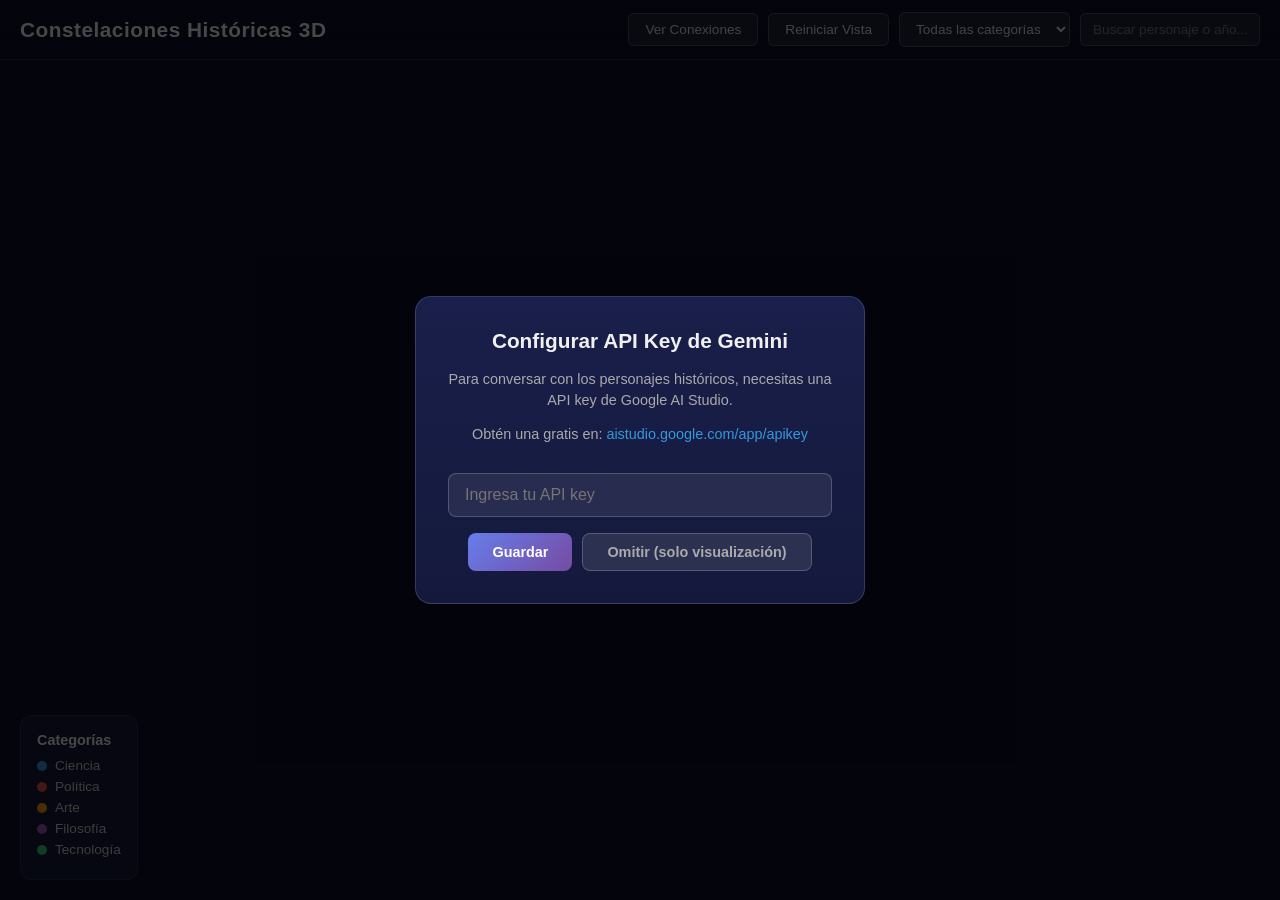
==== index.html @ df0fa700 "Proyecto 'arreglado'" ====
<!DOCTYPE html>
<html lang="es">
<head>
    <meta charset="UTF-8">
    <meta name="viewport" content="width=device-width, initial-scale=1.0">
    <title>Constelaciones Históricas 3D</title>
    <link rel="stylesheet" href="css/styles.css">
    <!-- Import maps para Three.js y D3.js -->
    <script type="importmap">
    {
        "imports": {
            "three": "https://unpkg.com/three@0.160.0/build/three.module.js",
            "three/addons/": "https://unpkg.com/three@0.160.0/examples/jsm/",
            "d3": "https://unpkg.com/d3@7.8.5/src/index.js",
            "d3-selection": "https://unpkg.com/d3-selection@3.0.0/src/index.js",
            "d3-zoom": "https://unpkg.com/d3-zoom@3.0.0/src/index.js",
            "d3-drag": "https://unpkg.com/d3-drag@3.0.0/src/index.js",
            "d3-dispatch": "https://unpkg.com/d3-dispatch@3.0.1/src/index.js",
            "d3-interpolate": "https://unpkg.com/d3-interpolate@3.0.1/src/index.js",
            "d3-transition": "https://unpkg.com/d3-transition@3.0.1/src/index.js",
            "d3-color": "https://unpkg.com/d3-color@3.1.0/src/index.js",
            "d3-ease": "https://unpkg.com/d3-ease@3.0.1/src/index.js",
            "d3-timer": "https://unpkg.com/d3-timer@3.0.1/src/index.js"
        }
    }
    </script>
</head>
<body>
    <!-- Barra de título y controles -->
    <div id="header">
        <h1>Constelaciones Históricas 3D</h1>
        <div id="controls">
            <button id="btn-connections" class="toggle-btn">Ver Conexiones</button>
            <button id="btn-reset" class="control-btn">Reiniciar Vista</button>
            <select id="filter-category">
                <option value="all">Todas las categorías</option>
                <option value="ciencia">Ciencia</option>
                <option value="arte">Arte</option>
                <option value="filosofia">Filosofía</option>
                <option value="politica">Política</option>
                <option value="tecnologia">Tecnología</option>
            </select>
            <input type="text" id="search-node" placeholder="Buscar personaje o año...">
        </div>
    </div>

    <!-- Panel informativo del nodo -->
    <div id="info-panel" class="hidden">
        <button id="info-close">&times;</button>
        <h3 id="info-title"></h3>
        <p id="info-year"></p>
        <p id="info-summary"></p>
        <p id="info-category"></p>
        <button id="btn-chat" class="chat-btn">Conversar con este personaje</button>
    </div>

    <!-- Panel de chat con personaje -->
    <div id="chat-panel" class="hidden">
        <div id="chat-header">
            <img id="chat-avatar" src="" alt="">
            <div>
                <h3 id="chat-name"></h3>
                <span id="chat-status">En línea</span>
            </div>
            <button id="chat-close">&times;</button>
        </div>
        <div id="chat-messages"></div>
        <div id="chat-input-area">
            <input type="text" id="chat-input" placeholder="Escribe tu pregunta...">
            <button id="chat-send">Enviar</button>
        </div>
    </div>

    <!-- Configuración API Key -->
    <div id="api-key-modal" class="modal">
        <div class="modal-content">
            <h3>Configurar API Key de Gemini</h3>
            <p>Para conversar con los personajes históricos, necesitas una API key de Google AI Studio.</p>
            <p>Obtén una gratis en: <a href="https://aistudio.google.com/app/apikey" target="_blank">aistudio.google.com/app/apikey</a></p>
            <input type="password" id="api-key-input" placeholder="Ingresa tu API key">
            <div class="modal-buttons">
                <button id="btn-save-key">Guardar</button>
                <button id="btn-skip-key" class="secondary">Omitir (solo visualización)</button>
            </div>
        </div>
    </div>

    <!-- Leyenda de categorías -->
    <div id="legend">
        <h4>Categorías</h4>
        <div class="legend-item"><span class="dot" style="background:#3498db"></span> Ciencia</div>
        <div class="legend-item"><span class="dot" style="background:#e74c3c"></span> Política</div>
        <div class="legend-item"><span class="dot" style="background:#f39c12"></span> Arte</div>
        <div class="legend-item"><span class="dot" style="background:#9b59b6"></span> Filosofía</div>
        <div class="legend-item"><span class="dot" style="background:#2ecc71"></span> Tecnología</div>
    </div>

    <!-- Contenedor del canvas 3D -->
    <div id="canvas-container"></div>

    <!-- Tooltip -->
    <div id="tooltip" class="hidden"></div>

    <!-- Scripts -->
    <script type="module" src="js/main.js"></script>
</body>
</html>
---- css/styles.css ----
/* ============================================
   Constelaciones Históricas 3D - Estilos
   ============================================ */

* {
    box-sizing: border-box;
    margin: 0;
    padding: 0;
}

body {
    font-family: 'Segoe UI', Tahoma, Geneva, Verdana, sans-serif;
    background: #0a0e27;
    color: #e0e0e0;
    overflow: hidden;
    height: 100vh;
    width: 100vw;
}

/* ===== HEADER ===== */
#header {
    position: fixed;
    top: 0;
    left: 0;
    right: 0;
    height: 60px;
    background: linear-gradient(180deg, rgba(10,14,39,0.95) 0%, rgba(10,14,39,0.8) 100%);
    display: flex;
    align-items: center;
    justify-content: space-between;
    padding: 0 20px;
    z-index: 100;
    border-bottom: 1px solid rgba(255,255,255,0.1);
}

#header h1 {
    font-size: 1.3rem;
    color: #f0f0f0;
    font-weight: 600;
    letter-spacing: 0.5px;
}

#controls {
    display: flex;
    gap: 10px;
    align-items: center;
}

.control-btn, .toggle-btn {
    padding: 8px 16px;
    border: 1px solid rgba(255,255,255,0.2);
    border-radius: 6px;
    background: rgba(255,255,255,0.08);
    color: #e0e0e0;
    cursor: pointer;
    font-size: 0.85rem;
    transition: all 0.2s;
}

.control-btn:hover, .toggle-btn:hover {
    background: rgba(255,255,255,0.15);
    border-color: rgba(255,255,255,0.3);
}

.toggle-btn.active {
    background: rgba(52, 152, 219, 0.3);
    border-color: rgba(52, 152, 219, 0.6);
    color: #3498db;
}

#filter-category {
    padding: 8px 12px;
    border-radius: 6px;
    border: 1px solid rgba(255,255,255,0.2);
    background: rgba(255,255,255,0.08);
    color: #e0e0e0;
    font-size: 0.85rem;
    cursor: pointer;
}

#filter-category option {
    background: #1a1f4b;
    color: #e0e0e0;
}

#search-node {
    padding: 8px 12px;
    border-radius: 6px;
    border: 1px solid rgba(255,255,255,0.2);
    background: rgba(255,255,255,0.08);
    color: #e0e0e0;
    font-size: 0.85rem;
    width: 180px;
}

#search-node::placeholder {
    color: rgba(255,255,255,0.4);
}

/* ===== CANVAS ===== */
#canvas-container {
    position: fixed;
    top: 60px;
    left: 0;
    right: 0;
    bottom: 0;
}

#canvas-container canvas {
    display: block;
    width: 100%;
    height: 100%;
}

/* ===== TOOLTIP ===== */
#tooltip {
    position: fixed;
    background: rgba(20, 25, 60, 0.95);
    border: 1px solid rgba(255,255,255,0.2);
    border-radius: 8px;
    padding: 10px 14px;
    pointer-events: none;
    z-index: 200;
    max-width: 250px;
    font-size: 0.85rem;
    box-shadow: 0 4px 20px rgba(0,0,0,0.5);
    backdrop-filter: blur(10px);
}

#tooltip.hidden {
    display: none;
}

#tooltip .tooltip-name {
    font-weight: 600;
    color: #f39c12;
    margin-bottom: 4px;
}

#tooltip .tooltip-year {
    color: #3498db;
    font-size: 0.8rem;
    margin-bottom: 4px;
}

#tooltip .tooltip-summary {
    color: #ccc;
    line-height: 1.4;
}

/* ===== INFO PANEL ===== */
#info-panel {
    position: fixed;
    top: 80px;
    right: 20px;
    width: 300px;
    background: rgba(20, 25, 60, 0.95);
    border: 1px solid rgba(255,255,255,0.15);
    border-radius: 12px;
    padding: 20px;
    z-index: 150;
    backdrop-filter: blur(10px);
    box-shadow: 0 8px 32px rgba(0,0,0,0.4);
}

#info-panel.hidden {
    display: none;
}

#info-close {
    position: absolute;
    top: 10px;
    right: 14px;
    background: none;
    border: none;
    color: #999;
    font-size: 1.5rem;
    cursor: pointer;
    line-height: 1;
}

#info-close:hover {
    color: #fff;
}

#info-title {
    font-size: 1.2rem;
    color: #f39c12;
    margin-bottom: 8px;
    padding-right: 20px;
}

#info-year {
    color: #3498db;
    font-size: 0.9rem;
    margin-bottom: 12px;
}

#info-summary {
    color: #ccc;
    line-height: 1.5;
    margin-bottom: 12px;
    font-size: 0.9rem;
}

#info-category {
    display: inline-block;
    padding: 4px 12px;
    border-radius: 20px;
    font-size: 0.8rem;
    font-weight: 500;
    margin-bottom: 16px;
}

.chat-btn {
    width: 100%;
    padding: 12px;
    background: linear-gradient(135deg, #667eea 0%, #764ba2 100%);
    border: none;
    border-radius: 8px;
    color: white;
    font-weight: 600;
    cursor: pointer;
    transition: transform 0.2s, box-shadow 0.2s;
}

.chat-btn:hover {
    transform: translateY(-2px);
    box-shadow: 0 4px 20px rgba(102, 126, 234, 0.4);
}

/* ===== CHAT PANEL ===== */
#chat-panel {
    position: fixed;
    bottom: 20px;
    right: 20px;
    width: 400px;
    height: 500px;
    background: rgba(20, 25, 60, 0.98);
    border: 1px solid rgba(255,255,255,0.15);
    border-radius: 16px;
    display: flex;
    flex-direction: column;
    z-index: 160;
    box-shadow: 0 8px 32px rgba(0,0,0,0.5);
    overflow: hidden;
}

#chat-panel.hidden {
    display: none;
}

#chat-header {
    display: flex;
    align-items: center;
    gap: 12px;
    padding: 16px;
    background: rgba(255,255,255,0.05);
    border-bottom: 1px solid rgba(255,255,255,0.1);
}

#chat-avatar {
    width: 40px;
    height: 40px;
    border-radius: 50%;
    object-fit: cover;
    border: 2px solid rgba(255,255,255,0.2);
}

#chat-name {
    font-size: 1rem;
    color: #f0f0f0;
    margin: 0;
}

#chat-status {
    font-size: 0.75rem;
    color: #2ecc71;
}

#chat-close {
    margin-left: auto;
    background: none;
    border: none;
    color: #999;
    font-size: 1.5rem;
    cursor: pointer;
}

#chat-close:hover {
    color: #fff;
}

#chat-messages {
    flex: 1;
    overflow-y: auto;
    padding: 16px;
    display: flex;
    flex-direction: column;
    gap: 10px;
}

#chat-messages::-webkit-scrollbar {
    width: 6px;
}

#chat-messages::-webkit-scrollbar-track {
    background: rgba(255,255,255,0.05);
}

#chat-messages::-webkit-scrollbar-thumb {
    background: rgba(255,255,255,0.2);
    border-radius: 3px;
}

.message {
    padding: 10px 14px;
    border-radius: 12px;
    max-width: 85%;
    font-size: 0.9rem;
    line-height: 1.4;
    animation: fadeIn 0.3s ease;
}

@keyframes fadeIn {
    from { opacity: 0; transform: translateY(10px); }
    to { opacity: 1; transform: translateY(0); }
}

.message.user {
    align-self: flex-end;
    background: linear-gradient(135deg, #667eea 0%, #764ba2 100%);
    color: white;
    border-bottom-right-radius: 4px;
}

.message.character {
    align-self: flex-start;
    background: rgba(255,255,255,0.1);
    color: #e0e0e0;
    border-bottom-left-radius: 4px;
}

.message.system {
    align-self: center;
    background: rgba(243, 156, 18, 0.15);
    color: #f39c12;
    font-size: 0.8rem;
    border-radius: 8px;
}

.message.error {
    align-self: center;
    background: rgba(231, 76, 60, 0.15);
    color: #e74c3c;
    font-size: 0.8rem;
}

.message.loading {
    align-self: flex-start;
    background: rgba(255,255,255,0.05);
    color: #999;
    font-style: italic;
}

#chat-input-area {
    display: flex;
    gap: 8px;
    padding: 12px 16px;
    border-top: 1px solid rgba(255,255,255,0.1);
    background: rgba(255,255,255,0.02);
}

#chat-input {
    flex: 1;
    padding: 10px 14px;
    border: 1px solid rgba(255,255,255,0.15);
    border-radius: 10px;
    background: rgba(255,255,255,0.08);
    color: #e0e0e0;
    font-size: 0.9rem;
    outline: none;
}

#chat-input:focus {
    border-color: rgba(102, 126, 234, 0.5);
}

#chat-send {
    padding: 10px 20px;
    background: linear-gradient(135deg, #667eea 0%, #764ba2 100%);
    border: none;
    border-radius: 10px;
    color: white;
    font-weight: 600;
    cursor: pointer;
    transition: opacity 0.2s;
}

#chat-send:hover {
    opacity: 0.9;
}

/* ===== LEGEND ===== */
#legend {
    position: fixed;
    bottom: 20px;
    left: 20px;
    background: rgba(20, 25, 60, 0.9);
    border: 1px solid rgba(255,255,255,0.1);
    border-radius: 12px;
    padding: 16px;
    z-index: 120;
    backdrop-filter: blur(10px);
}

#legend h4 {
    color: #f0f0f0;
    margin-bottom: 10px;
    font-size: 0.9rem;
}

.legend-item {
    display: flex;
    align-items: center;
    gap: 8px;
    margin-bottom: 6px;
    font-size: 0.85rem;
    color: #ccc;
}

.dot {
    width: 10px;
    height: 10px;
    border-radius: 50%;
}

/* ===== MODAL API KEY ===== */
.modal {
    position: fixed;
    top: 0;
    left: 0;
    right: 0;
    bottom: 0;
    background: rgba(0,0,0,0.7);
    display: flex;
    align-items: center;
    justify-content: center;
    z-index: 500;
}

.modal.hidden {
    display: none;
}

.modal-content {
    background: linear-gradient(180deg, #1a1f4b 0%, #14193c 100%);
    border: 1px solid rgba(255,255,255,0.15);
    border-radius: 16px;
    padding: 32px;
    max-width: 450px;
    width: 90%;
    text-align: center;
}

.modal-content h3 {
    color: #f0f0f0;
    margin-bottom: 16px;
    font-size: 1.3rem;
}

.modal-content p {
    color: #aaa;
    margin-bottom: 12px;
    font-size: 0.9rem;
    line-height: 1.5;
}

.modal-content a {
    color: #3498db;
    text-decoration: none;
}

.modal-content a:hover {
    text-decoration: underline;
}

#api-key-input {
    width: 100%;
    padding: 12px 16px;
    margin: 16px 0;
    border: 1px solid rgba(255,255,255,0.2);
    border-radius: 8px;
    background: rgba(255,255,255,0.08);
    color: #e0e0e0;
    font-size: 1rem;
}

.modal-buttons {
    display: flex;
    gap: 10px;
    justify-content: center;
}

.modal-buttons button {
    padding: 10px 24px;
    border-radius: 8px;
    border: none;
    font-weight: 600;
    cursor: pointer;
    font-size: 0.9rem;
}

#btn-save-key {
    background: linear-gradient(135deg, #667eea 0%, #764ba2 100%);
    color: white;
}

#btn-skip-key {
    background: rgba(255,255,255,0.1);
    color: #aaa;
    border: 1px solid rgba(255,255,255,0.2);
}

/* ===== RESPONSIVE ===== */
@media (max-width: 768px) {
    #header {
        flex-direction: column;
        height: auto;
        padding: 10px;
        gap: 8px;
    }
    
    #header h1 {
        font-size: 1rem;
    }
    
    #controls {
        flex-wrap: wrap;
        justify-content: center;
    }
    
    #chat-panel {
        width: calc(100% - 40px);
        right: 20px;
        left: 20px;
    }
    
    #info-panel {
        width: calc(100% - 40px);
        right: 20px;
        left: 20px;
    }
}
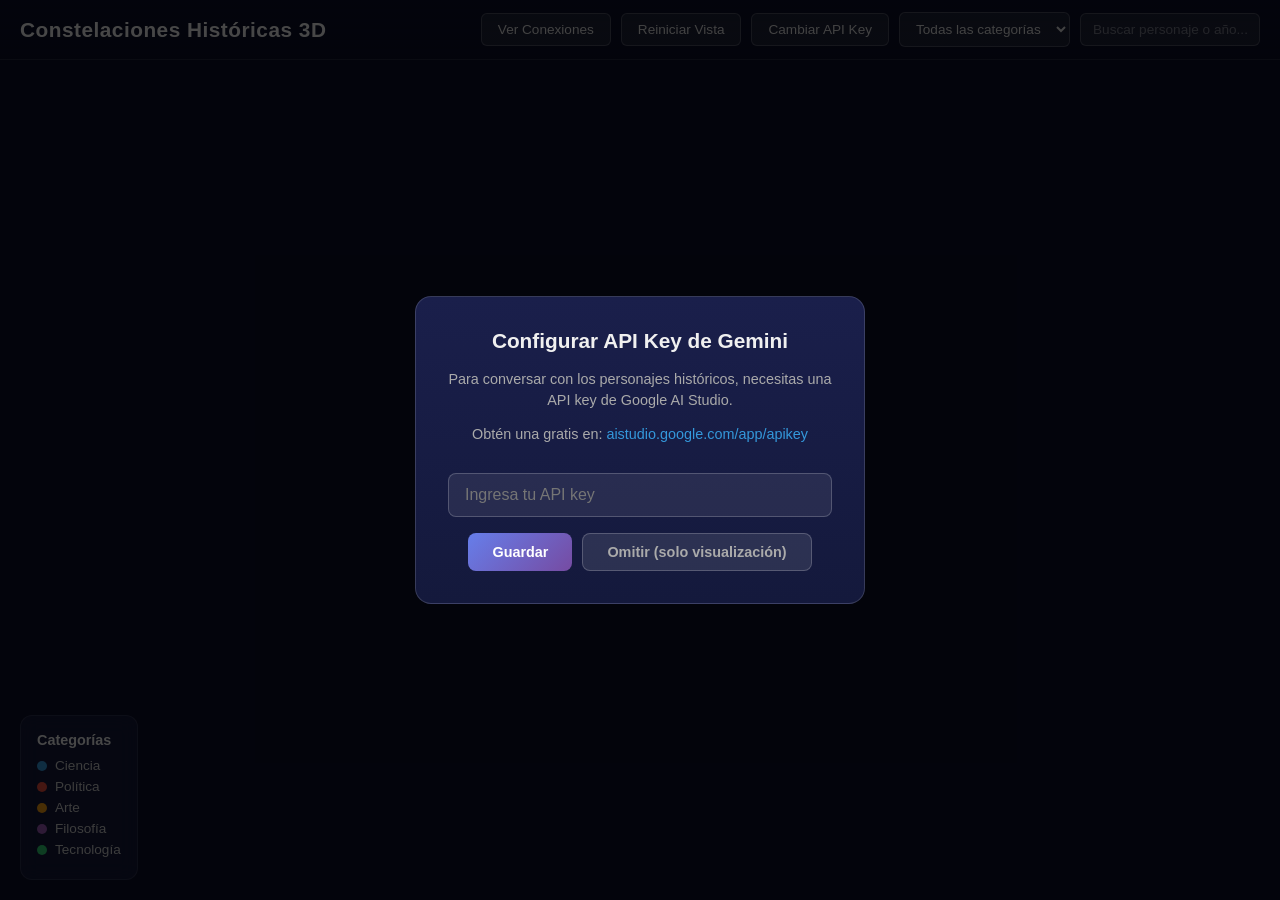
==== commit a14e9251: "Actualizar modelo" ====
--- a/index.html
+++ b/index.html
@@ -32,6 +32,7 @@
         <div id="controls">
             <button id="btn-connections" class="toggle-btn">Ver Conexiones</button>
             <button id="btn-reset" class="control-btn">Reiniciar Vista</button>
+            <button id="btn-change-key" class="control-btn">Cambiar API Key</button>
             <select id="filter-category">
                 <option value="all">Todas las categorías</option>
                 <option value="ciencia">Ciencia</option>
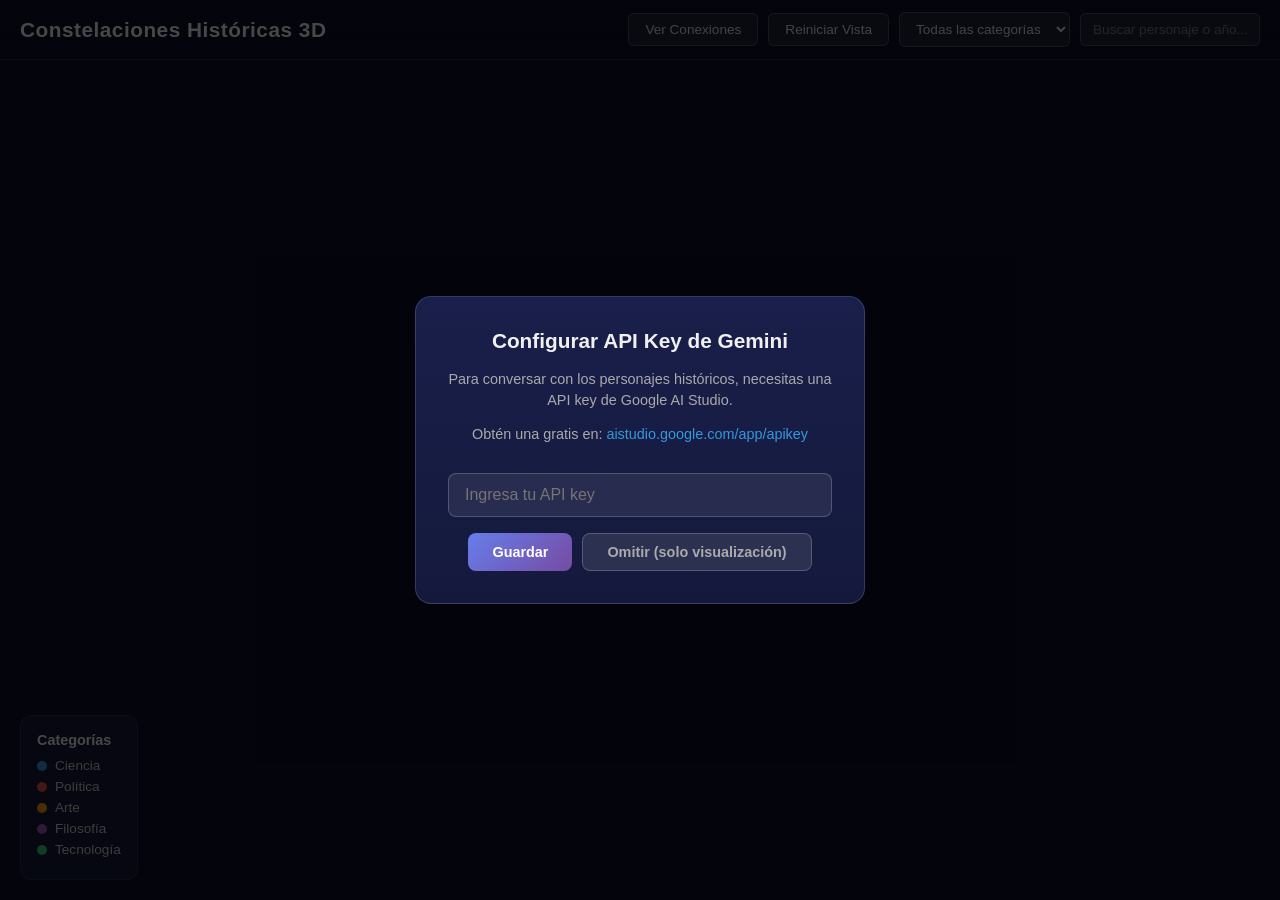
==== commit 45133394: "Feat[D3hs]: Mejoras en el chat con la ia" ====
--- a/index.html
+++ b/index.html
@@ -32,7 +32,6 @@
         <div id="controls">
             <button id="btn-connections" class="toggle-btn">Ver Conexiones</button>
             <button id="btn-reset" class="control-btn">Reiniciar Vista</button>
-            <button id="btn-change-key" class="control-btn">Cambiar API Key</button>
             <select id="filter-category">
                 <option value="all">Todas las categorías</option>
                 <option value="ciencia">Ciencia</option>
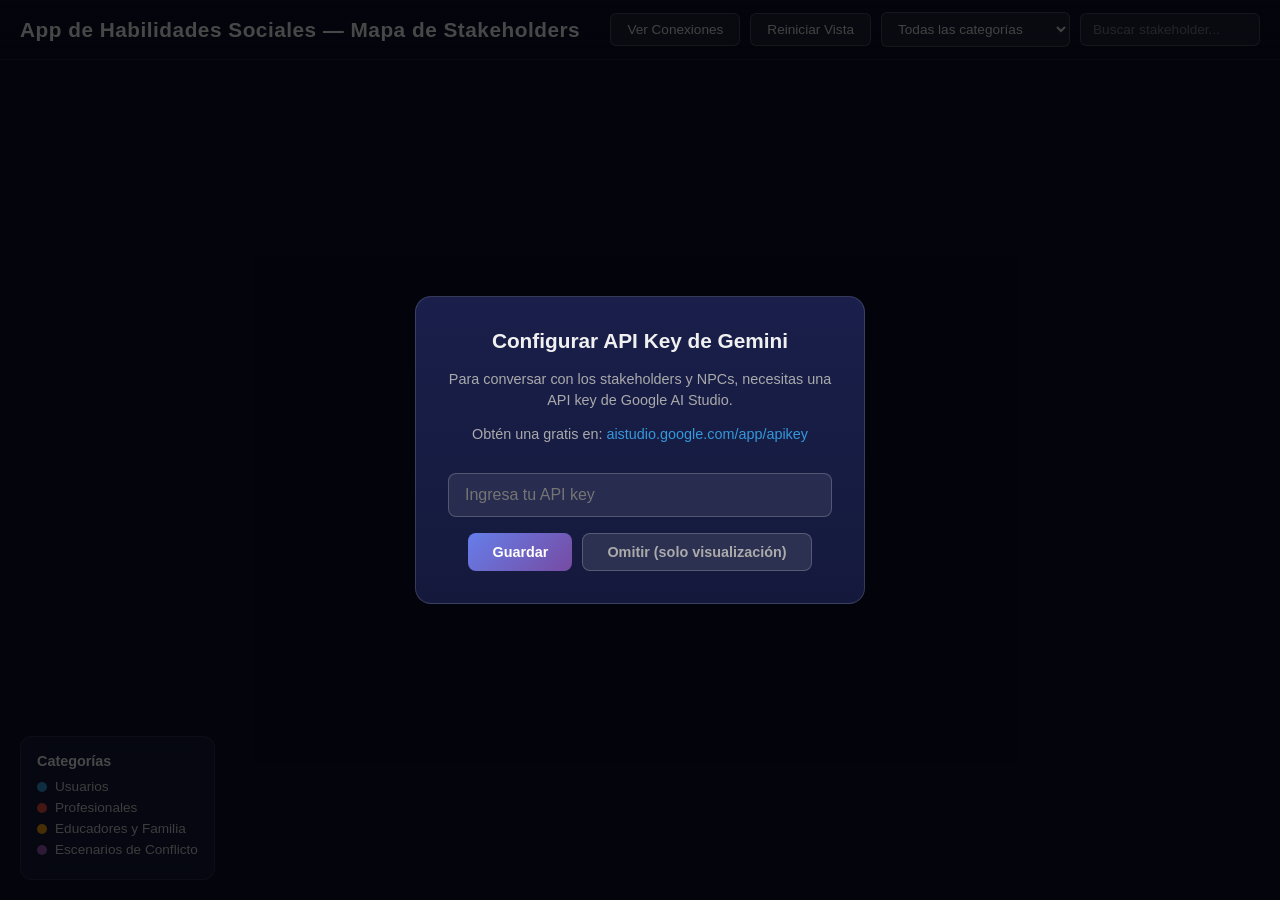
==== commit 59b3c77a: "Cambio de categorias" ====
--- a/index.html
+++ b/index.html
@@ -3,7 +3,7 @@
 <head>
     <meta charset="UTF-8">
     <meta name="viewport" content="width=device-width, initial-scale=1.0">
-    <title>Constelaciones Históricas 3D</title>
+    <title>Mapa de Stakeholders — App de Habilidades Sociales</title>
     <link rel="stylesheet" href="css/styles.css">
     <!-- Import maps para Three.js y D3.js -->
     <script type="importmap">
@@ -28,19 +28,18 @@
 <body>
     <!-- Barra de título y controles -->
     <div id="header">
-        <h1>Constelaciones Históricas 3D</h1>
+        <h1>App de Habilidades Sociales — Mapa de Stakeholders</h1>
         <div id="controls">
             <button id="btn-connections" class="toggle-btn">Ver Conexiones</button>
             <button id="btn-reset" class="control-btn">Reiniciar Vista</button>
             <select id="filter-category">
                 <option value="all">Todas las categorías</option>
-                <option value="ciencia">Ciencia</option>
-                <option value="arte">Arte</option>
-                <option value="filosofia">Filosofía</option>
-                <option value="politica">Política</option>
-                <option value="tecnologia">Tecnología</option>
+                <option value="usuario">Usuarios</option>
+                <option value="profesional">Profesionales</option>
+                <option value="educador">Educadores y Familia</option>
+                <option value="escenario">Escenarios de Conflicto</option>
             </select>
-            <input type="text" id="search-node" placeholder="Buscar personaje o año...">
+            <input type="text" id="search-node" placeholder="Buscar stakeholder...">
         </div>
     </div>
 
@@ -51,7 +50,7 @@
         <p id="info-year"></p>
         <p id="info-summary"></p>
         <p id="info-category"></p>
-        <button id="btn-chat" class="chat-btn">Conversar con este personaje</button>
+        <button id="btn-chat" class="chat-btn">Iniciar conversación</button>
     </div>
 
     <!-- Panel de chat con personaje -->
@@ -75,7 +74,7 @@
     <div id="api-key-modal" class="modal">
         <div class="modal-content">
             <h3>Configurar API Key de Gemini</h3>
-            <p>Para conversar con los personajes históricos, necesitas una API key de Google AI Studio.</p>
+            <p>Para conversar con los stakeholders y NPCs, necesitas una API key de Google AI Studio.</p>
             <p>Obtén una gratis en: <a href="https://aistudio.google.com/app/apikey" target="_blank">aistudio.google.com/app/apikey</a></p>
             <input type="password" id="api-key-input" placeholder="Ingresa tu API key">
             <div class="modal-buttons">
@@ -88,11 +87,10 @@
     <!-- Leyenda de categorías -->
     <div id="legend">
         <h4>Categorías</h4>
-        <div class="legend-item"><span class="dot" style="background:#3498db"></span> Ciencia</div>
-        <div class="legend-item"><span class="dot" style="background:#e74c3c"></span> Política</div>
-        <div class="legend-item"><span class="dot" style="background:#f39c12"></span> Arte</div>
-        <div class="legend-item"><span class="dot" style="background:#9b59b6"></span> Filosofía</div>
-        <div class="legend-item"><span class="dot" style="background:#2ecc71"></span> Tecnología</div>
+        <div class="legend-item"><span class="dot" style="background:#3498db"></span> Usuarios</div>
+        <div class="legend-item"><span class="dot" style="background:#e74c3c"></span> Profesionales</div>
+        <div class="legend-item"><span class="dot" style="background:#f39c12"></span> Educadores y Familia</div>
+        <div class="legend-item"><span class="dot" style="background:#9b59b6"></span> Escenarios de Conflicto</div>
     </div>
 
     <!-- Contenedor del canvas 3D -->
